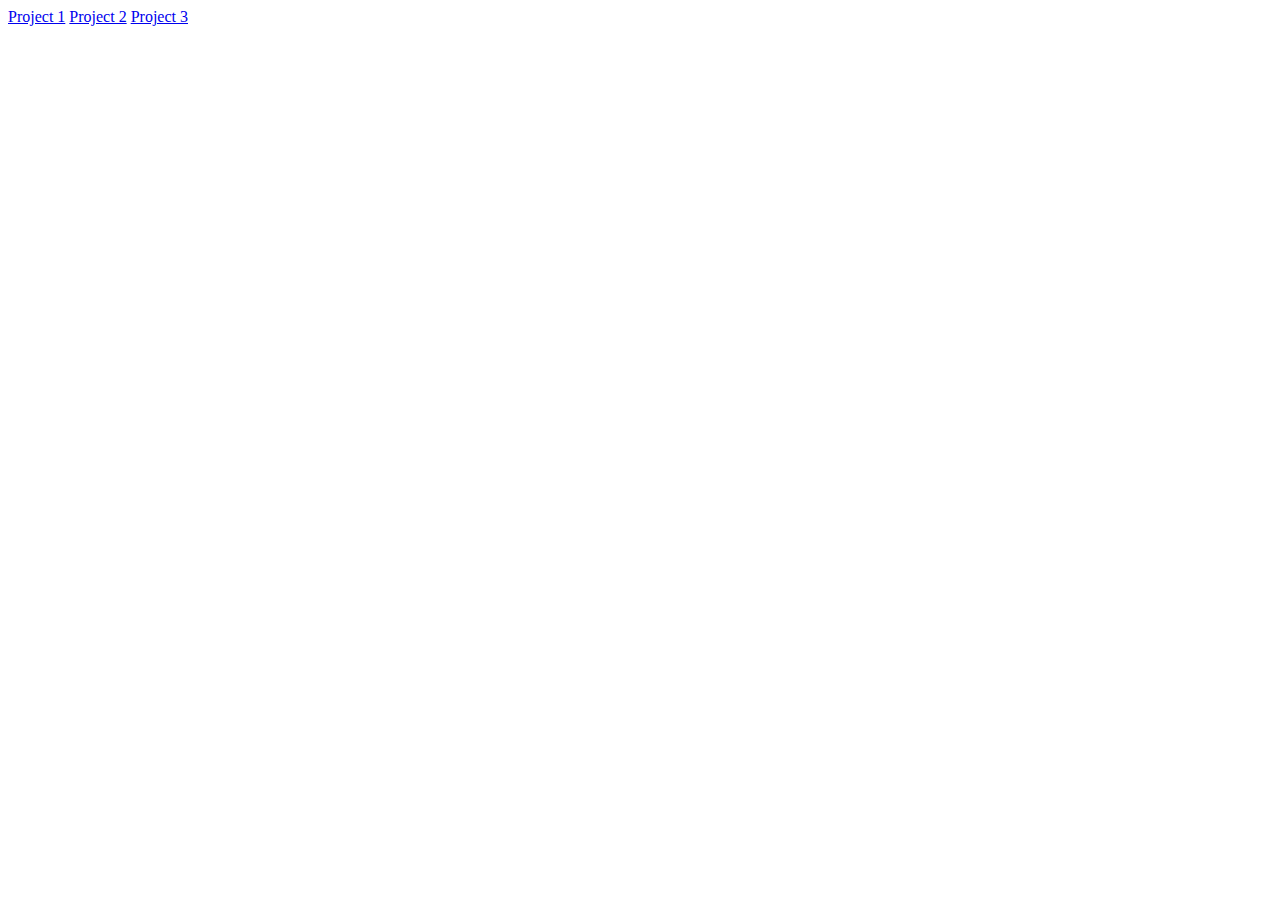
==== index.html @ cf024838 "addded css" ====
<!DOCTYPE html>
<html lang="en">
<head>
  <meta charset="UTF-8">
  <meta name="viewport" content="width=device-width, initial-scale=1.0">
  <title>Portfolio</title>
  <link rel="stylesheet" href="styles.css">
</head>
<body>

<div class="navbar">
  <a href="#" class="active">Project 1</a>
  <a href="#">Project 2</a>
  <a href="#">Project 3</a>
  <!-- Add more project links as needed -->
</div>

<div class="portfolio">
  <!-- Content for displaying the selected project goes here -->
</div>

<script src="script.js"></script>
</body>
</html>
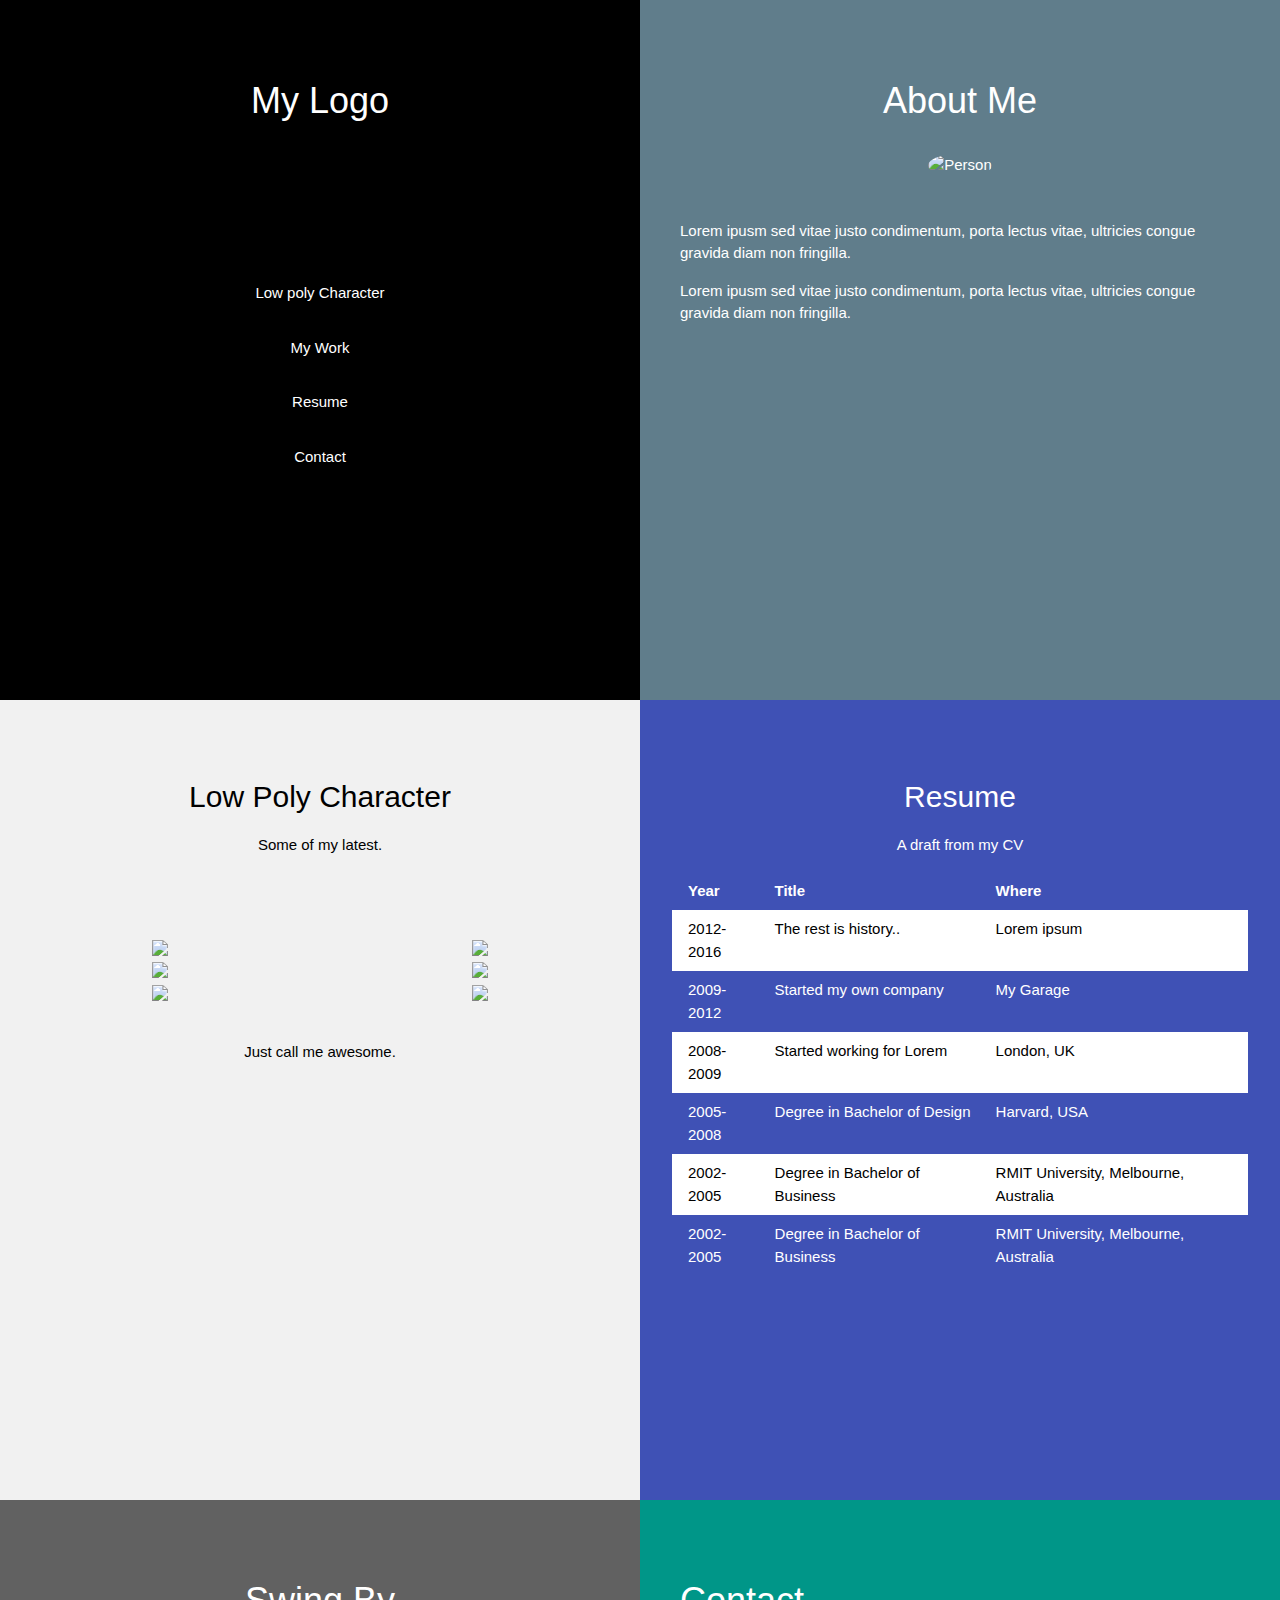
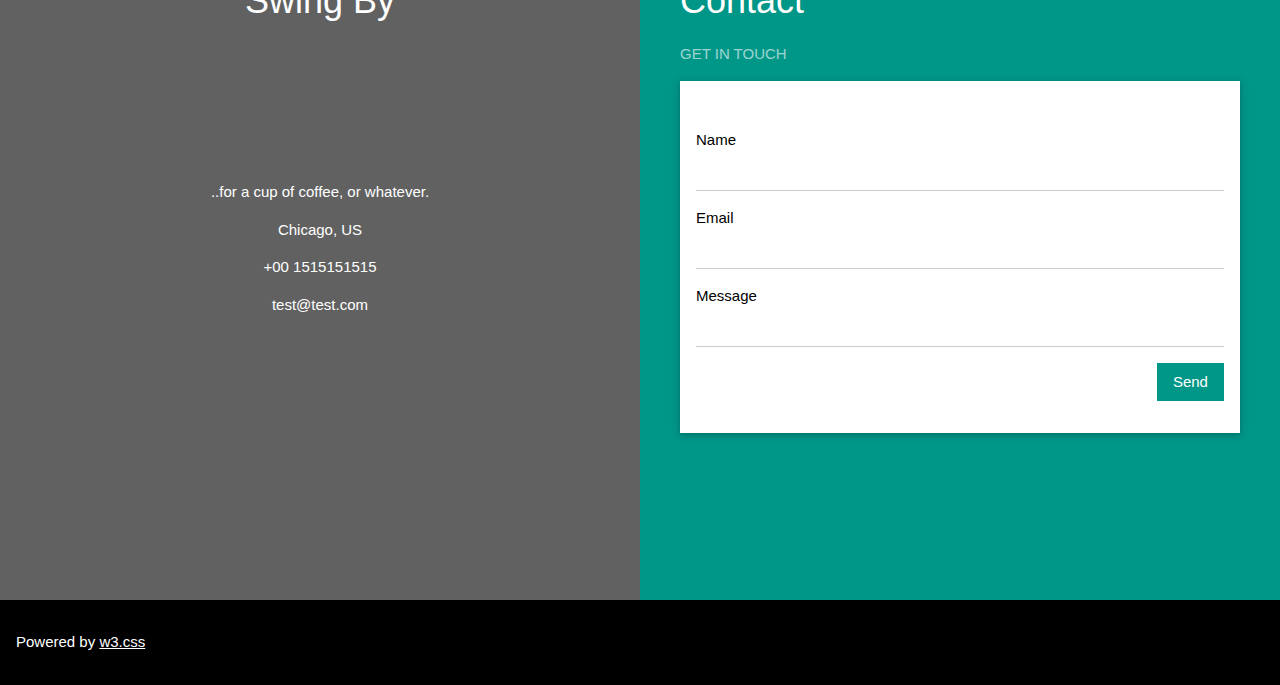
==== commit 56a9fd12: "pt1" ====
--- a/index.html
+++ b/index.html
@@ -1,24 +1,159 @@
 <!DOCTYPE html>
-<html lang="en">
+<html>
 <head>
-  <meta charset="UTF-8">
-  <meta name="viewport" content="width=device-width, initial-scale=1.0">
-  <title>Portfolio</title>
-  <link rel="stylesheet" href="styles.css">
+<title>W3.CSS Template</title>
+<meta charset="UTF-8">
+<meta name="viewport" content="width=device-width, initial-scale=1">
+<link rel="stylesheet" href="https://www.w3schools.com/w3css/4/w3.css">
 </head>
-<body>
+<body class="w3-content" style="max-width:1300px">
 
-<div class="navbar">
-  <a href="#" class="active">Project 1</a>
-  <a href="#">Project 2</a>
-  <a href="#">Project 3</a>
-  <!-- Add more project links as needed -->
+<!-- First Grid: Logo & About -->
+<div class="w3-row">
+  <div class="w3-half w3-black w3-container w3-center" style="height:700px">
+    <div class="w3-padding-64">
+      <h1>My Logo</h1>
+    </div>
+    <div class="w3-padding-64">
+      <a href="C:\Users\scanlonk\Documents\GitHub\Year-11-portfolio-\project1.html" href="#" class="w3-button w3-black w3-block w3-hover-blue-grey w3-padding-16">Low poly Character</a>
+      <a href="#work" class="w3-button w3-black w3-block w3-hover-teal w3-padding-16">My Work</a>
+      <a href="#work" class="w3-button w3-black w3-block w3-hover-dark-grey w3-padding-16">Resume</a>
+      <a href="#contact" class="w3-button w3-black w3-block w3-hover-brown w3-padding-16">Contact</a>
+    </div>
+  </div>
+  <div class="w3-half w3-blue-grey w3-container" style="height:700px">
+    <div class="w3-padding-64 w3-center">
+      <h1>About Me</h1>
+      <img src="/w3images/avatar3.png" class="w3-margin w3-circle" alt="Person" style="width:50%">
+      <div class="w3-left-align w3-padding-large">
+        <p>Lorem ipusm sed vitae justo condimentum, porta lectus vitae, ultricies congue gravida diam non fringilla.</p>
+        <p>Lorem ipusm sed vitae justo condimentum, porta lectus vitae, ultricies congue gravida diam non fringilla.</p>
+      </div>
+    </div>
+  </div>
 </div>
 
-<div class="portfolio">
-  <!-- Content for displaying the selected project goes here -->
+<!-- Second Grid: Work & Resume -->
+<div class="w3-row">
+  <div class="w3-half w3-light-grey w3-center" style="min-height:800px" id="work">
+    <div class="w3-padding-64">
+      <h2>Low Poly Character</h2>
+      <p>Some of my latest.</p>
+    </div>
+    <div class="w3-row">
+      <div class="w3-half">
+        <img src="/w3images/coffee.jpg" style="width:100%">
+      </div>
+      <div class="w3-half">
+        <img src="/w3images/workbench.jpg" style="width:100%">
+      </div>
+    </div>
+    <div class="w3-row w3-hide-small">
+      <div class="w3-half">
+        <img src="/w3images/workbench.jpg" style="width:100%">
+      </div>
+      <div class="w3-half">
+        <img src="/w3images/coffee.jpg" style="width:100%">
+      </div>
+    </div>
+
+    <div class="w3-row w3-hide-small">
+      <div class="w3-half">
+        <img src="/w3images/sound.jpg" style="width:100%">
+      </div>
+      <div class="w3-half">
+        <img src="/w3images/workbench.jpg" style="width:100%">
+      </div>
+    </div><br>
+    <p>Just call me awesome.</p>
+  </div>
+  <div class="w3-half w3-indigo w3-container" style="min-height:800px">
+    <div class="w3-padding-64 w3-center">
+      <h2>Resume</h2>
+      <p>A draft from my CV</p>
+      <div class="w3-container w3-responsive">
+        <table class="w3-table">
+          <tr>
+            <th>Year</th>
+            <th>Title</th>
+            <th>Where</th>
+          </tr>
+          <tr class="w3-white">
+            <td>2012-2016</td>
+            <td>The rest is history..</td>
+            <td>Lorem ipsum</td>
+          </tr>
+          <tr>
+            <td>2009-2012</td>
+            <td>Started my own company</td>
+            <td>My Garage</td>
+          </tr>
+          <tr class="w3-white">
+            <td>2008-2009</td>
+            <td>Started working for Lorem</td>
+            <td>London, UK</td>
+          </tr>
+          <tr>
+            <td>2005-2008</td>
+            <td>Degree in Bachelor of Design</td>
+            <td>Harvard, USA</td>
+          </tr>
+          <tr class="w3-white">
+            <td>2002-2005</td>
+            <td>Degree in Bachelor of Business</td>
+            <td>RMIT University, Melbourne, Australia</td>
+          </tr>
+          <tr class="w3-hide-medium">
+            <td>2002-2005</td>
+            <td>Degree in Bachelor of Business</td>
+            <td>RMIT University, Melbourne, Australia</td>
+          </tr>
+        </table>
+      </div>
+    </div>
+  </div>
 </div>
 
-<script src="script.js"></script>
+<!-- Third Grid: Swing By & Contact -->
+<div class="w3-row" id="contact">
+  <div class="w3-half w3-dark-grey w3-container w3-center" style="height:700px">
+    <div class="w3-padding-64">
+      <h1>Swing By</h1>
+    </div>
+    <div class="w3-padding-64">
+      <p>..for a cup of coffee, or whatever.</p>
+      <p>Chicago, US</p>
+      <p>+00 1515151515</p>
+      <p>test@test.com</p>
+    </div>
+  </div>
+  <div class="w3-half w3-teal w3-container" style="height:700px">
+    <div class="w3-padding-64 w3-padding-large">
+      <h1>Contact</h1>
+      <p class="w3-opacity">GET IN TOUCH</p>
+      <form class="w3-container w3-card w3-padding-32 w3-white" action="/action_page.php" target="_blank">
+        <div class="w3-section">
+          <label>Name</label>
+          <input class="w3-input" style="width:100%;" type="text" required name="Name">
+        </div>
+        <div class="w3-section">
+          <label>Email</label>
+          <input class="w3-input" style="width:100%;" type="text" required name="Email">
+        </div>
+        <div class="w3-section">
+          <label>Message</label>
+          <input class="w3-input" style="width:100%;" type="text" required name="Message">
+        </div>
+        <button type="submit" class="w3-button w3-teal w3-right">Send</button>
+      </form>
+    </div>
+  </div>
+</div>
+
+<!-- Footer -->
+<footer class="w3-container w3-black w3-padding-16">
+  <p>Powered by <a href="https://www.w3schools.com/w3css/default.asp" target="_blank">w3.css</a></p>
+</footer>
+
 </body>
-</html>+</html>
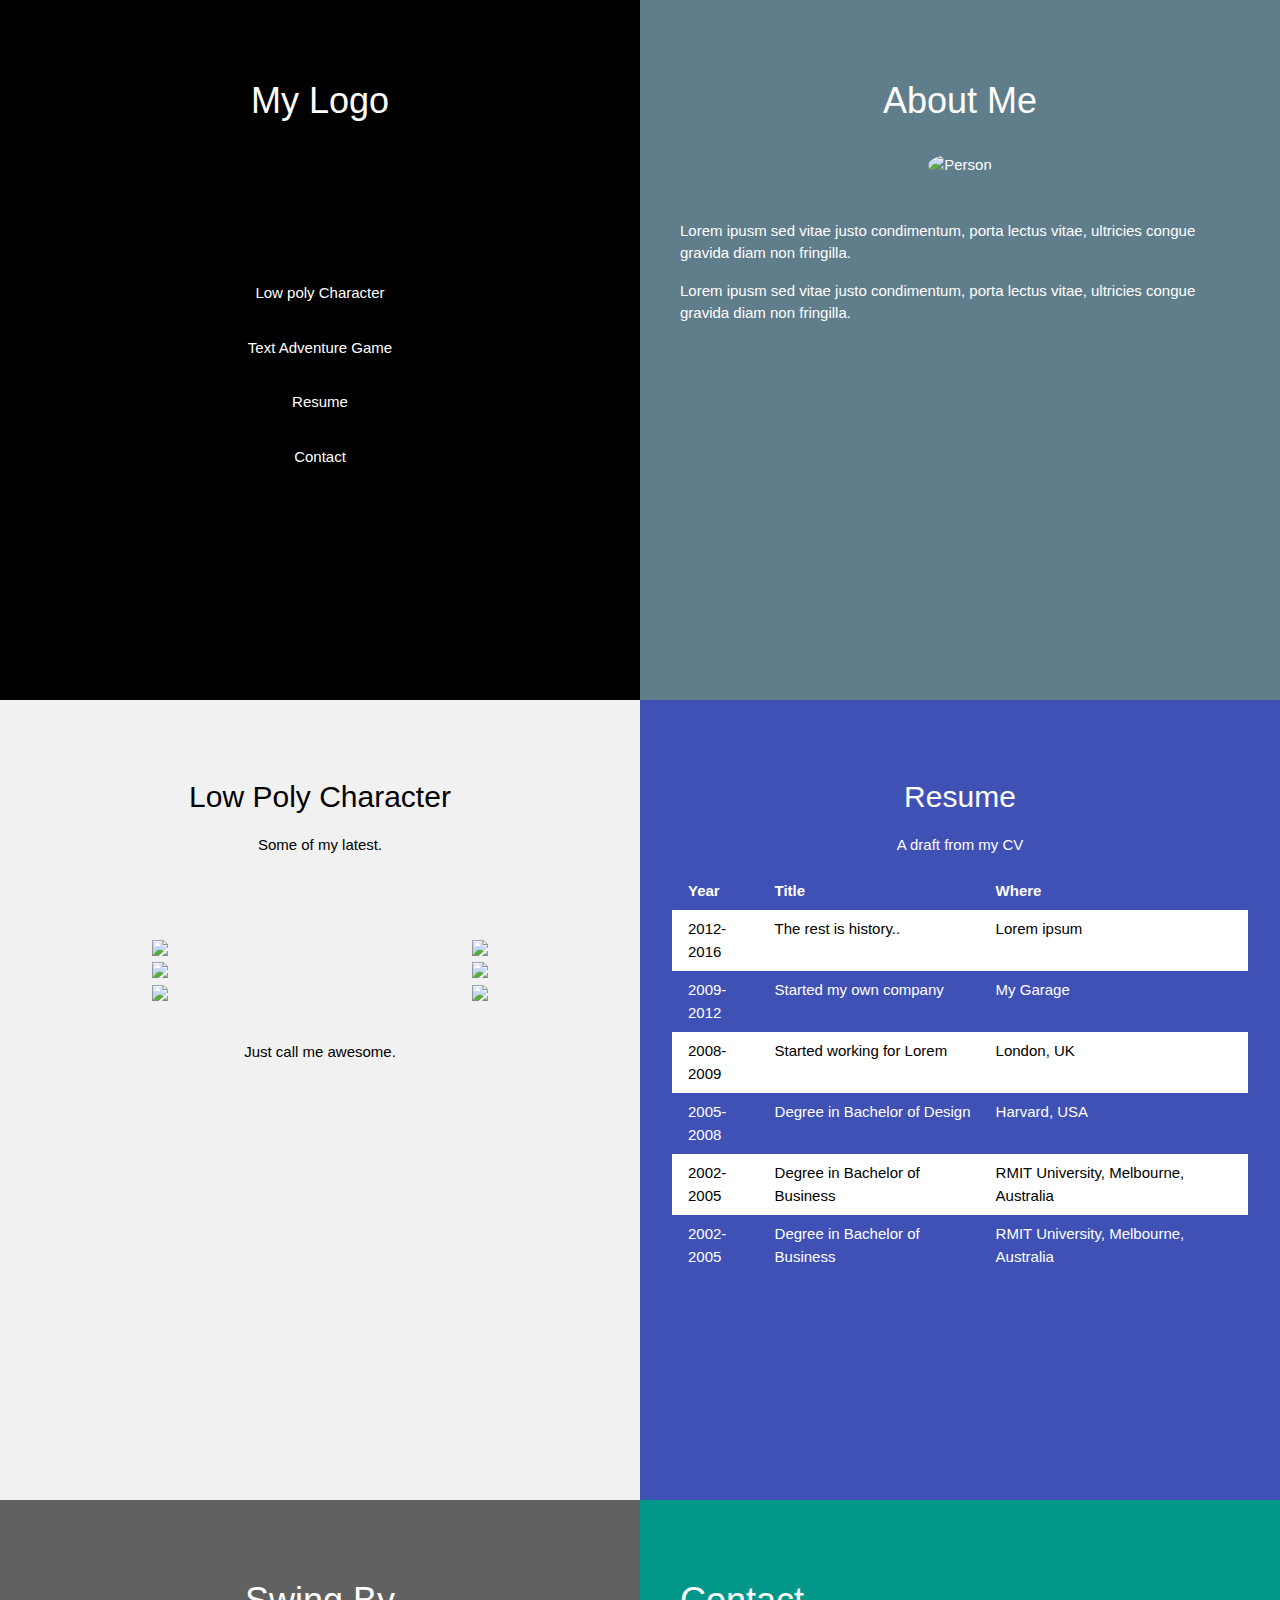
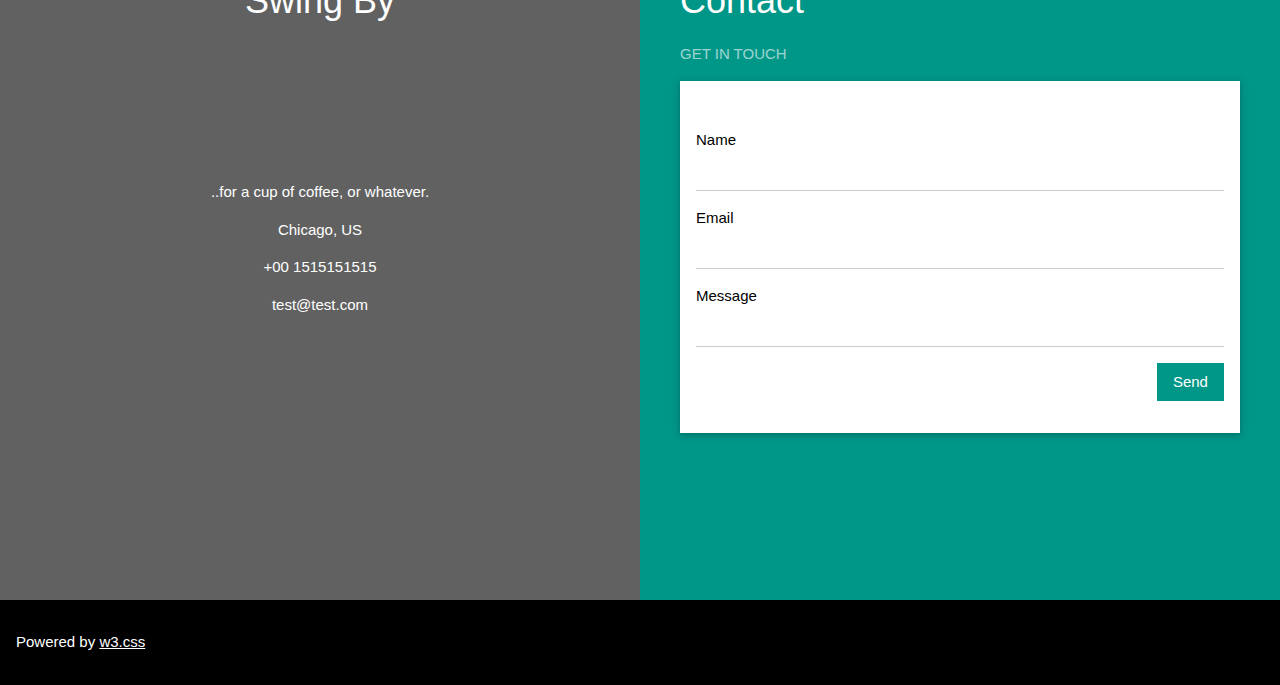
==== commit 8233ec1f: "link to p2" ====
--- a/index.html
+++ b/index.html
@@ -16,7 +16,7 @@
     </div>
     <div class="w3-padding-64">
       <a href="C:\Users\scanlonk\Documents\GitHub\Year-11-portfolio-\project1.html" href="#" class="w3-button w3-black w3-block w3-hover-blue-grey w3-padding-16">Low poly Character</a>
-      <a href="#work" class="w3-button w3-black w3-block w3-hover-teal w3-padding-16">My Work</a>
+      <a href="project2.html" class="w3-button w3-black w3-block w3-hover-teal w3-padding-16">Text Adventure Game</a>
       <a href="#work" class="w3-button w3-black w3-block w3-hover-dark-grey w3-padding-16">Resume</a>
       <a href="#contact" class="w3-button w3-black w3-block w3-hover-brown w3-padding-16">Contact</a>
     </div>
